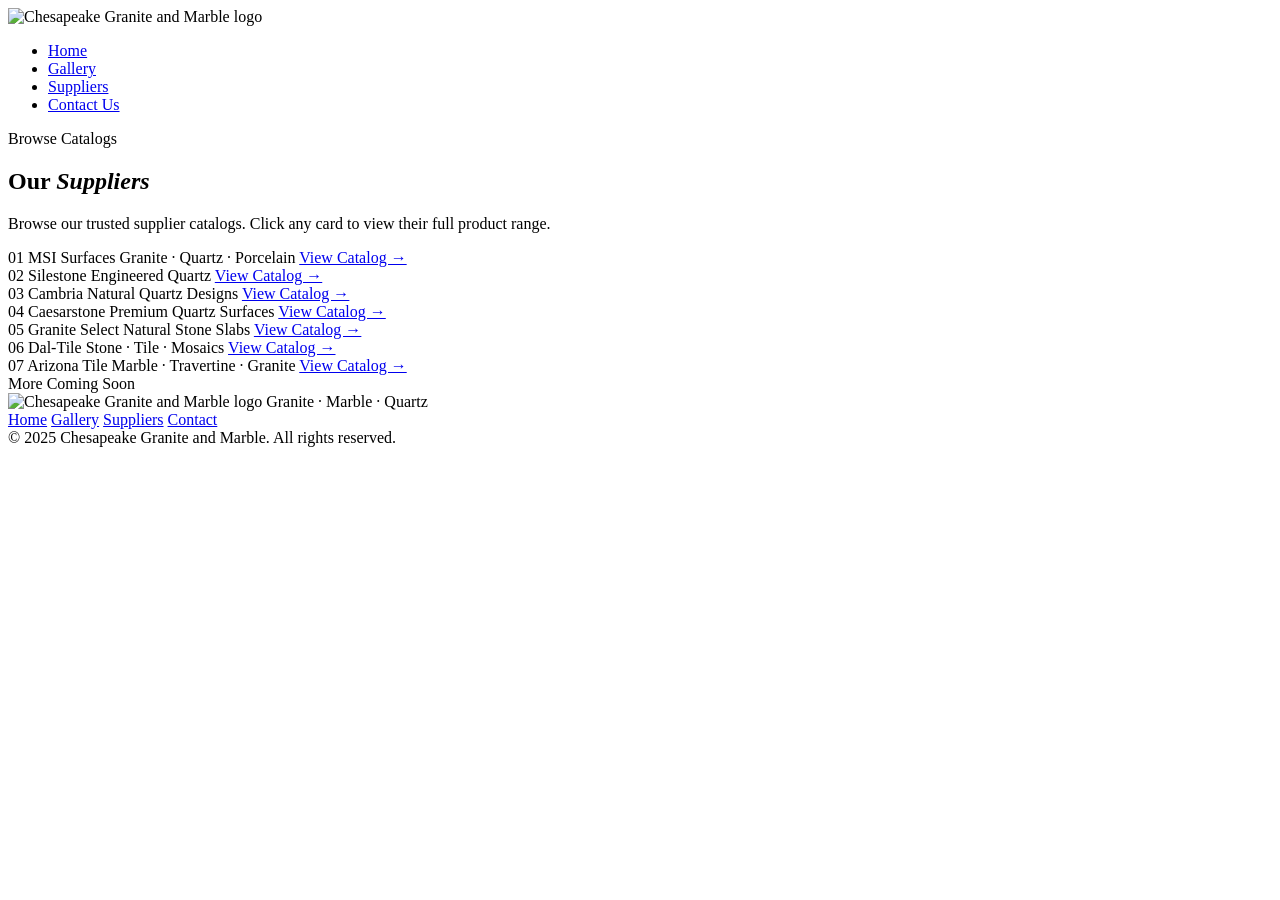
==== suppliers.html @ 54df85d9 "add suppliers page" ====
<!DOCTYPE html>
<html lang="en">
<head>
    <meta charset="UTF-8">
    <meta name="viewport" content="width=device-width, initial-scale=1.0">
    <title>Suppliers — Chesapeake Granite and Marble</title>

    <link rel="preconnect" href="https://fonts.googleapis.com" />
    <link rel="preconnect" href="https://fonts.gstatic.com" crossorigin />
    <link href="https://fonts.googleapis.com/css2?family=DM+Serif+Display:ital@0;1&family=DM+Sans:wght@300;400;500&display=swap" rel="stylesheet" />
    <link rel="stylesheet" href="css/style.css" />
</head>
<body>

    <nav>
        <div class="nav-logo">
            <img src="assets/logo.png" alt="Chesapeake Granite and Marble logo" />
        </div>
        <ul class="nav-links">
            <li><a href="index.html#home">Home</a></li>
            <li><a href="index.html#gallery">Gallery</a></li>
            <li><a href="suppliers.html" class="nav-active">Suppliers</a></li>
            <li><a href="index.html#contact">Contact Us</a></li>
        </ul>
        <div class="hamburger">
            <span></span>
            <span></span>
            <span></span>
        </div>
    </nav>

    <section class="suppliers-hero">
        <div class="suppliers-hero-content">
            <p class="section-tag">Browse Catalogs</p>
            <h1 class="hero-h1">Our <em>Suppliers</em></h1>
            <p class="hero-sub">Browse our trusted supplier catalogs. Click any card to view their full product range.</p>
        </div>
    </section>

    <section class="suppliers-main">
        <div class="section-wrap">
            <div class="supplier-grid">
                <div class="s-card">
                    <span class="s-num">01</span>
                    <span class="s-name">MSI Surfaces</span>
                    <span class="s-type">Granite · Quartz · Porcelain</span>
                    <a href="assets/brochures/msi.pdf" target="_blank" class="s-cta">View Catalog →</a>
                </div>
                <div class="s-card">
                    <span class="s-num">02</span>
                    <span class="s-name">Silestone</span>
                    <span class="s-type">Engineered Quartz</span>
                    <a href="assets/brochures/silestone.pdf" target="_blank" class="s-cta">View Catalog →</a>
                </div>
                <div class="s-card">
                    <span class="s-num">03</span>
                    <span class="s-name">Cambria</span>
                    <span class="s-type">Natural Quartz Designs</span>
                    <a href="assets/brochures/cambria.pdf" target="_blank" class="s-cta">View Catalog →</a>
                </div>
                <div class="s-card">
                    <span class="s-num">04</span>
                    <span class="s-name">Caesarstone</span>
                    <span class="s-type">Premium Quartz Surfaces</span>
                    <a href="assets/brochures/caesarstone.pdf" target="_blank" class="s-cta">View Catalog →</a>
                </div>
                <div class="s-card">
                    <span class="s-num">05</span>
                    <span class="s-name">Granite Select</span>
                    <span class="s-type">Natural Stone Slabs</span>
                    <a href="assets/brochures/granite-select.pdf" target="_blank" class="s-cta">View Catalog →</a>
                </div>
                <div class="s-card">
                    <span class="s-num">06</span>
                    <span class="s-name">Dal-Tile</span>
                    <span class="s-type">Stone · Tile · Mosaics</span>
                    <a href="assets/brochures/dal-tile.pdf" target="_blank" class="s-cta">View Catalog →</a>
                </div>
                <div class="s-card">
                    <span class="s-num">07</span>
                    <span class="s-name">Arizona Tile</span>
                    <span class="s-type">Marble · Travertine · Granite</span>
                    <a href="assets/brochures/arizona-tile.pdf" target="_blank" class="s-cta">View Catalog →</a>
                </div>
                <div class="s-card add-card">
                    <span class="s-name">More Coming Soon</span>
                </div>
            </div>
        </div>
    </section>

    <footer>
        <div class="footer-top">
            <div class="footer-logo">
                <img src="assets/logo.png" alt="Chesapeake Granite and Marble logo" />
                <span>Granite · Marble · Quartz</span>
            </div>
            <div class="footer-links">
                <a href="index.html#home">Home</a>
                <a href="index.html#gallery">Gallery</a>
                <a href="suppliers.html">Suppliers</a>
                <a href="index.html#contact">Contact</a>
            </div>
        </div>
        <div class="footer-bottom">
            <span class="footer-copy">© 2025 Chesapeake Granite and Marble. All rights reserved.</span>
        </div>
    </footer>

</body>
</html>
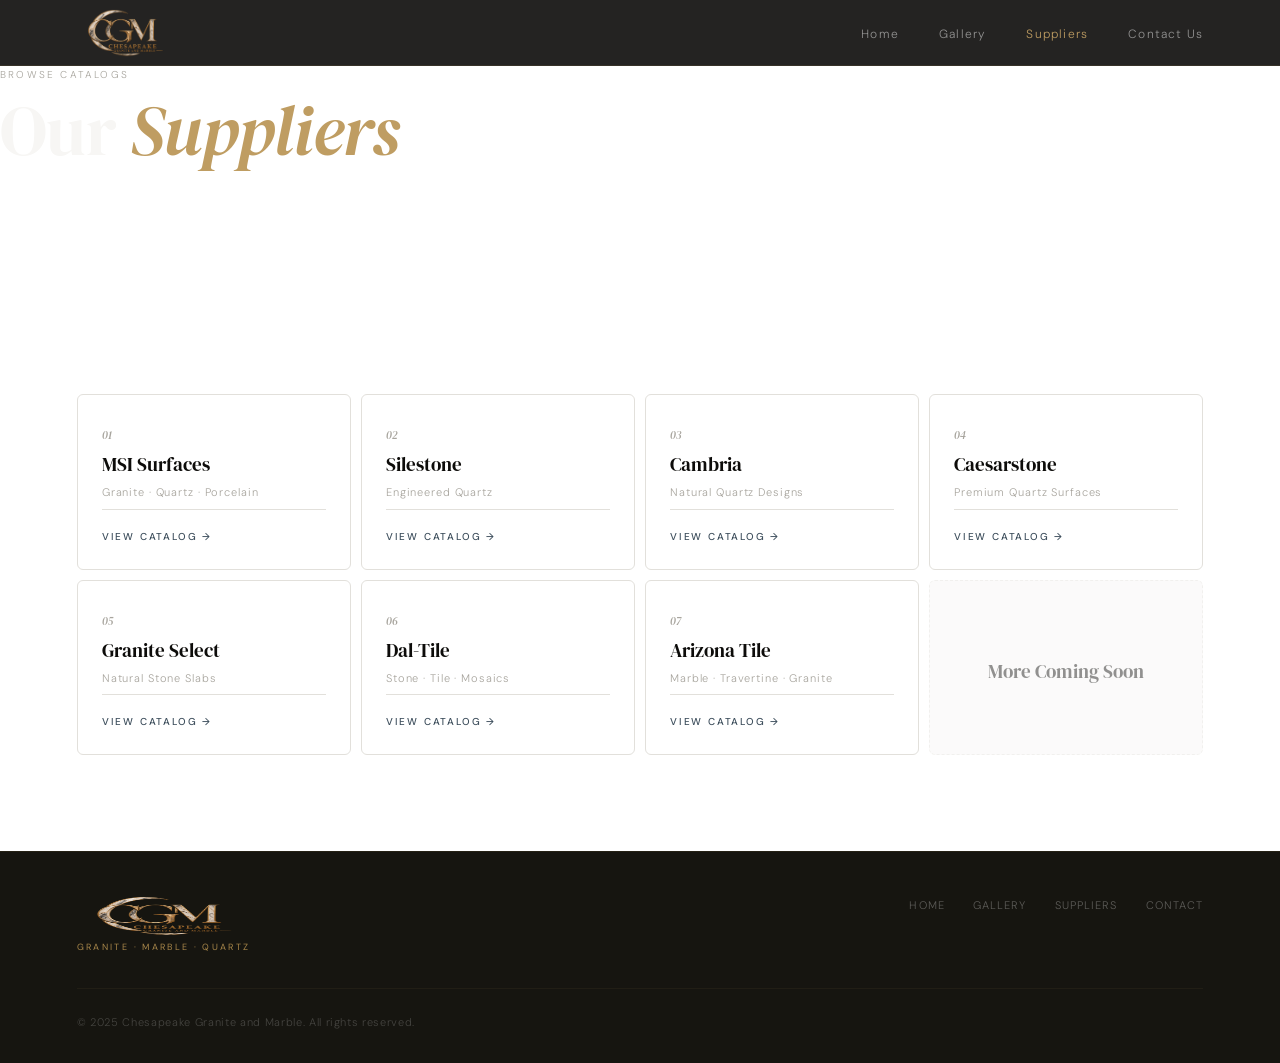
==== commit 6da4f1c1: "Fix footer/contact styling gaps and add responsive breakpoints Footer and contact sections had no CS" ====
--- a/suppliers.html
+++ b/suppliers.html
@@ -107,5 +107,6 @@
         </div>
     </footer>
 
+    <script src="js/main.js"></script>
 </body>
 </html>
--- a/css/style.css
+++ b/css/style.css
@@ -0,0 +1,889 @@
+/* ── DESIGN TOKENS ───────────────────────────────────── */
+:root {
+    /* Darks */
+    --obsidian:     #0D0C0A;
+    --ink:          #161510;
+    --carbon:       #1E1D18;
+
+    /* Lights */
+    --white:        #FFFFFF;
+    --off-white:    #F7F6F4;
+    --light:        #F0EFEC;
+    --border:       #E2E0DB;
+    --mid:          #6B6860;
+    --muted:        #A8A59E;
+
+    /* Gold — muted */
+    --gold:         #A8874A;
+    --gold-light:   #BF9D62;
+    --gold-dim:     #6B5530;
+    --gold-rule:    rgba(168,135,74,.3);
+    --gold-glow:    rgba(168,135,74,.12);
+
+    /* Accent */
+    --slate-blue:   #3D4E5C;
+
+    /* Typography */
+    --font-display: 'DM Serif Display', Georgia, serif;
+    --font-body:    'DM Sans', sans-serif;
+}
+
+/* ── RESET ───────────────────────────────────────────── */
+*, *::before, *::after {
+    box-sizing: border-box;
+    margin: 0;
+    padding: 0;
+}
+
+html {
+    scroll-behavior: smooth;
+}
+
+body {
+    background: var(--white);
+    color: var(--obsidian);
+    font-family: var(--font-body);
+    font-weight: 300;
+    line-height: 1.7;
+    overflow-x: hidden;
+}
+
+img {
+    max-width: 100%;
+    display: block;
+}
+
+a {
+    text-decoration: none;
+    color: inherit;
+}
+
+ul {
+    list-style: none;
+}
+
+/* ── NAV ─────────────────────────────────────────────── */
+nav {
+    position: sticky;
+    top: 0;
+    z-index: 100;
+    background: rgba(13,12,10,.9);
+    backdrop-filter: blur(16px);
+    border-bottom: 1px solid rgba(168,135,74,.15);
+    padding: 0 6vw;
+    display: flex;
+    align-items: center;
+    justify-content: space-between;
+    height: 66px;
+}
+
+.nav-logo img {
+    height: 48px;
+    width: auto;
+}
+
+.nav-links {
+    display: flex;
+    gap: 40px;
+    align-items: center;
+}
+
+.nav-links a {
+    color: rgba(255,255,255,.5);
+    font-size: 12px;
+    letter-spacing: .1em;
+    transition: color .2s;
+}
+
+.nav-links a:hover {
+    color: var(--gold-light);
+}
+
+.nav-cta {
+    border: 1px solid var(--gold-rule);
+    color: var(--gold-light) !important;
+    padding: 8px 22px;
+    border-radius: 2px;
+    transition: all .25s;
+}
+
+.nav-cta:hover {
+    background: var(--gold) !important;
+    color: var(--obsidian) !important;
+}
+
+.nav-active {
+    color: var(--gold-light) !important;
+}
+
+.hamburger {
+    display: none;
+    flex-direction: column;
+    gap: 5px;
+    cursor: pointer;
+}
+
+.hamburger span {
+    width: 22px;
+    height: 1px;
+    background: var(--gold);
+    display: block;
+    transition: transform .25s ease, opacity .25s ease;
+}
+
+.hamburger.active span:nth-child(1) {
+    transform: translateY(6px) rotate(45deg);
+}
+
+.hamburger.active span:nth-child(2) {
+    opacity: 0;
+}
+
+.hamburger.active span:nth-child(3) {
+    transform: translateY(-6px) rotate(-45deg);
+}
+
+/* ── HERO ────────────────────────────────────────────── */
+#home {
+    min-height: 94vh;
+    position: relative;
+    overflow: hidden;
+    display: flex;
+    align-items: center;
+    padding: 120px 6vw 100px;
+    background: var(--obsidian);
+}
+
+.hero-bg {
+    position: absolute;
+    inset: 0;
+    z-index: 0;
+    background:
+        radial-gradient(ellipse at 75% 45%, rgba(168,135,74,.08) 0%, transparent 55%),
+        radial-gradient(ellipse at 15% 75%, rgba(168,135,74,.04) 0%, transparent 40%),
+        var(--obsidian);
+}
+
+.hero-bg::before {
+    content: '';
+    position: absolute;
+    top: 0;
+    right: 22%;
+    bottom: 0;
+    width: 1px;
+    background: linear-gradient(to bottom,
+        transparent 0%,
+        rgba(168,135,74,.2) 25%,
+        rgba(168,135,74,.2) 75%,
+        transparent 100%);
+}
+
+.hero-content {
+    position: relative;
+    z-index: 1;
+    max-width: 560px;
+}
+
+.hero-eyebrow {
+    display: flex;
+    align-items: center;
+    gap: 12px;
+    font-size: 10px;
+    letter-spacing: .28em;
+    text-transform: uppercase;
+    color: var(--gold);
+    margin-bottom: 24px;
+}
+
+.hero-eyebrow::before {
+    content: '';
+    width: 28px;
+    height: 1px;
+    background: var(--gold);
+    flex-shrink: 0;
+}
+
+.hero-h1 {
+    font-family: var(--font-display);
+    font-size: clamp(44px, 5.5vw, 76px);
+    font-weight: 400;
+    line-height: 1.07;
+    color: var(--off-white);
+    margin-bottom: 28px;
+    letter-spacing: -.01em;
+}
+
+.hero-h1 em {
+    font-style: italic;
+    color: var(--gold-light);
+}
+
+.hero-sub {
+    font-size: 14px;
+    color: rgba(255,255,255,.38);
+    line-height: 1.9;
+    max-width: 400px;
+    margin-bottom: 48px;
+    letter-spacing: .03em;
+}
+
+.hero-actions {
+    display: flex;
+    gap: 14px;
+    flex-wrap: wrap;
+    align-items: center;
+}
+
+.btn-gold {
+    background: var(--gold);
+    color: var(--obsidian);
+    padding: 14px 34px;
+    font-family: var(--font-body);
+    font-size: 11px;
+    font-weight: 500;
+    letter-spacing: .16em;
+    text-transform: uppercase;
+    display: inline-block;
+    transition: background .25s, transform .2s;
+}
+
+.btn-gold:hover {
+    background: var(--gold-light);
+    transform: translateY(-2px);
+}
+
+.btn-ghost-gold {
+    border: 1px solid var(--gold-rule);
+    color: rgba(255,255,255,.5);
+    padding: 14px 34px;
+    font-family: var(--font-body);
+    font-size: 11px;
+    letter-spacing: .16em;
+    text-transform: uppercase;
+    display: inline-block;
+    transition: all .25s;
+}
+
+.btn-ghost-gold:hover {
+    border-color: var(--gold);
+    color: var(--gold-light);
+}
+
+.hero-scroll {
+    position: absolute;
+    bottom: 40px;
+    left: 6vw;
+    z-index: 1;
+    display: flex;
+    align-items: center;
+    gap: 10px;
+    font-size: 9px;
+    letter-spacing: .24em;
+    text-transform: uppercase;
+    color: var(--gold-dim);
+}
+
+.scroll-line {
+    width: 36px;
+    height: 1px;
+    background: var(--gold-dim);
+}
+
+/* ── ABOUT ───────────────────────────────────────────── */
+#about {
+    background: var(--carbon);
+    border-top: 1px solid rgba(168,135,74,.1);
+    border-bottom: 1px solid rgba(168,135,74,.1);
+    padding: 80px 6vw;
+    display: grid;
+    grid-template-columns: 1fr 1px 1fr;
+    gap: 0 60px;
+    align-items: center;
+}
+
+.about-line {
+    background: linear-gradient(to bottom, transparent, var(--gold-dim), transparent);
+    height: 90px;
+    align-self: center;
+}
+
+.about-tag {
+    font-size: 9px;
+    letter-spacing: .28em;
+    text-transform: uppercase;
+    color: var(--gold);
+    margin-bottom: 14px;
+}
+
+.about-rule {
+    width: 36px;
+    height: 1px;
+    background: linear-gradient(90deg, var(--gold), transparent);
+    margin-bottom: 20px;
+}
+
+.about-heading {
+    font-family: var(--font-display);
+    font-size: clamp(24px, 2.8vw, 38px);
+    font-weight: 400;
+    font-style: italic;
+    color: var(--off-white);
+    line-height: 1.25;
+}
+
+.about-heading strong {
+    font-style: normal;
+    color: var(--gold-light);
+}
+
+.about-body {
+    font-size: 13px;
+    color: rgba(255,255,255,.38);
+    line-height: 1.95;
+    letter-spacing: .03em;
+}
+
+.about-body + .about-body {
+    margin-top: 14px;
+}
+
+/* ── GALLERY ─────────────────────────────────────────── */
+#gallery {
+    background: var(--off-white);
+}
+
+.section-wrap {
+    padding: 96px 6vw;
+}
+
+.section-header {
+    display: flex;
+    align-items: flex-end;
+    justify-content: space-between;
+    margin-bottom: 48px;
+    flex-wrap: wrap;
+    gap: 16px;
+}
+
+.section-tag {
+    font-size: 10px;
+    letter-spacing: .22em;
+    text-transform: uppercase;
+    color: var(--muted);
+    margin-bottom: 10px;
+}
+
+.section-title {
+    font-family: var(--font-display);
+    font-size: clamp(28px, 3.5vw, 46px);
+    font-weight: 400;
+    color: var(--obsidian);
+    line-height: 1.1;
+    letter-spacing: -.01em;
+}
+
+.section-title em {
+    font-style: italic;
+    color: var(--slate-blue);
+}
+
+.section-link {
+    font-size: 12px;
+    font-weight: 500;
+    color: var(--mid);
+    border-bottom: 1px solid var(--border);
+    padding-bottom: 2px;
+    transition: color .2s, border-color .2s;
+}
+
+.section-link:hover {
+    color: var(--obsidian);
+    border-color: var(--obsidian);
+}
+
+.gallery-grid {
+    display: grid;
+    grid-template-columns: repeat(12, 1fr);
+    grid-template-rows: 290px 210px;
+    gap: 8px;
+}
+
+.g-card {
+    background: var(--light);
+    border-radius: 4px;
+    overflow: hidden;
+    position: relative;
+    cursor: pointer;
+}
+
+.g-card:nth-child(1) { grid-column: span 7; }
+.g-card:nth-child(2) { grid-column: span 5; }
+.g-card:nth-child(3) { grid-column: span 4; }
+.g-card:nth-child(4) { grid-column: span 4; }
+.g-card:nth-child(5) { grid-column: span 4; }
+
+.g-inner {
+    width: 100%;
+    height: 100%;
+    display: flex;
+    align-items: center;
+    justify-content: center;
+    background: linear-gradient(135deg, #ECEAE5, #E2E0DA);
+    transition: transform .45s ease;
+}
+
+.g-inner span {
+    font-size: 10px;
+    letter-spacing: .14em;
+    text-transform: uppercase;
+    color: var(--muted);
+}
+
+.g-card:hover .g-inner {
+    transform: scale(1.04);
+}
+
+.g-overlay {
+    position: absolute;
+    inset: 0;
+    border-radius: 4px;
+    background: linear-gradient(to top, rgba(13,12,10,.72) 0%, transparent 55%);
+    opacity: 0;
+    transition: opacity .3s;
+    display: flex;
+    align-items: flex-end;
+    padding: 18px;
+}
+
+.g-card:hover .g-overlay {
+    opacity: 1;
+}
+
+.g-label {
+    font-family: var(--font-display);
+    font-size: 15px;
+    font-style: italic;
+    color: var(--off-white);
+}
+
+/* ── SUPPLIERS ───────────────────────────────────────── */
+#suppliers {
+    background: var(--white);
+}
+
+.supplier-note {
+    font-size: 14px;
+    color: var(--mid);
+    max-width: 480px;
+    line-height: 1.8;
+    border-left: 2px solid var(--border);
+    padding-left: 18px;
+    margin-bottom: 48px;
+}
+
+.supplier-grid {
+    display: grid;
+    grid-template-columns: repeat(4, 1fr);
+    gap: 10px;
+}
+
+.s-card {
+    border: 1.5px solid var(--border);
+    border-radius: 6px;
+    padding: 32px 24px 24px;
+    display: flex;
+    flex-direction: column;
+    gap: 8px;
+    cursor: pointer;
+    background: var(--white);
+    position: relative;
+    overflow: hidden;
+    transition: all .25s;
+}
+
+.s-card::before {
+    content: '';
+    position: absolute;
+    top: 0;
+    left: 0;
+    right: 0;
+    height: 2px;
+    background: var(--gold);
+    transform: scaleX(0);
+    transform-origin: left;
+    transition: transform .35s ease;
+}
+
+.s-card:hover {
+    border-color: transparent;
+    box-shadow: 0 6px 28px rgba(0,0,0,.08);
+    transform: translateY(-2px);
+}
+
+.s-card:hover::before {
+    transform: scaleX(1);
+}
+
+.s-num {
+    font-family: var(--font-display);
+    font-size: 11px;
+    font-style: italic;
+    color: var(--muted);
+}
+
+.s-name {
+    font-family: var(--font-display);
+    font-size: 19px;
+    font-weight: 400;
+    color: var(--obsidian);
+    line-height: 1.2;
+}
+
+.s-type {
+    font-size: 11px;
+    color: var(--muted);
+    letter-spacing: .08em;
+    line-height: 1.5;
+}
+
+.s-cta {
+    margin-top: auto;
+    padding-top: 18px;
+    border-top: 1px solid var(--border);
+    font-size: 10px;
+    letter-spacing: .18em;
+    text-transform: uppercase;
+    color: var(--slate-blue);
+    font-weight: 500;
+    display: flex;
+    align-items: center;
+    gap: 7px;
+    transition: gap .2s;
+}
+
+.s-card:hover .s-cta {
+    gap: 12px;
+}
+
+.add-card {
+    border-style: dashed;
+    background: var(--off-white);
+    align-items: center;
+    justify-content: center;
+    text-align: center;
+    opacity: .45;
+}
+
+.add-card:hover {
+    opacity: .65;
+    box-shadow: none !important;
+    transform: none !important;
+    border-color: var(--muted) !important;
+}
+
+.add-card::before {
+    display: none;
+}
+
+/* ── CONTACT ─────────────────────────────────────────── */
+#contact {
+    background: var(--light);
+}
+
+.contact-grid {
+    display: grid;
+    grid-template-columns: 1fr 1fr;
+    gap: 20px;
+    margin-top: 48px;
+}
+
+.contact-form-card {
+    background: var(--white);
+    border: 1px solid var(--border);
+    border-radius: 8px;
+    padding: 44px;
+}
+
+.contact-right {
+    display: flex;
+    flex-direction: column;
+    gap: 16px;
+}
+
+.map-box {
+    background: var(--carbon);
+    border-radius: 8px;
+    flex: 1;
+    min-height: 220px;
+    display: flex;
+    align-items: center;
+    justify-content: center;
+    color: rgba(255,255,255,.25);
+    font-size: 11px;
+    letter-spacing: .12em;
+    text-transform: uppercase;
+}
+
+.contact-info-card {
+    background: var(--obsidian);
+    border-radius: 8px;
+    padding: 32px;
+    display: flex;
+    flex-direction: column;
+    gap: 20px;
+    border: 1px solid rgba(168,135,74,.1);
+}
+
+.c-row {
+    display: flex;
+    align-items: flex-start;
+    gap: 14px;
+}
+
+.c-icon {
+    width: 32px;
+    height: 32px;
+    flex-shrink: 0;
+    background: rgba(168,135,74,.08);
+    border: 1px solid rgba(168,135,74,.15);
+    border-radius: 4px;
+    display: flex;
+    align-items: center;
+    justify-content: center;
+    font-size: 14px;
+}
+
+.c-label {
+    font-size: 9px;
+    letter-spacing: .22em;
+    text-transform: uppercase;
+    color: var(--gold-dim);
+    margin-bottom: 3px;
+}
+
+.c-value {
+    font-size: 13px;
+    color: rgba(255,255,255,.6);
+}
+
+.form-group {
+    margin-bottom: 20px;
+}
+
+.form-group label {
+    display: block;
+    font-size: 10px;
+    letter-spacing: .18em;
+    text-transform: uppercase;
+    color: var(--muted);
+    margin-bottom: 8px;
+}
+
+.form-group input,
+.form-group textarea,
+.form-group select {
+    width: 100%;
+    background: var(--off-white);
+    border: 1.5px solid var(--border);
+    border-radius: 4px;
+    padding: 11px 14px;
+    color: var(--obsidian);
+    font-family: var(--font-body);
+    font-size: 14px;
+    font-weight: 300;
+    transition: border-color .2s, box-shadow .2s;
+    resize: none;
+}
+
+.form-group input:focus,
+.form-group textarea:focus,
+.form-group select:focus {
+    outline: none;
+    border-color: var(--gold);
+    box-shadow: 0 0 0 3px rgba(168,135,74,.08);
+}
+
+.form-group textarea {
+    min-height: 90px;
+}
+
+.form-row2 {
+    display: grid;
+    grid-template-columns: 1fr 1fr;
+    gap: 14px;
+}
+
+.btn-dark {
+    background: var(--obsidian);
+    color: var(--off-white);
+    padding: 14px 32px;
+    font-family: var(--font-body);
+    font-size: 11px;
+    font-weight: 500;
+    letter-spacing: .16em;
+    text-transform: uppercase;
+    border: none;
+    cursor: pointer;
+    border-radius: 2px;
+    transition: background .2s;
+    display: inline-block;
+}
+
+.btn-dark:hover {
+    background: var(--carbon);
+}
+
+/* ── FOOTER ──────────────────────────────────────────── */
+footer {
+    background: var(--ink);
+    border-top: 1px solid rgba(168,135,74,.1);
+    padding: 44px 6vw 32px;
+}
+
+.footer-top {
+    display: flex;
+    justify-content: space-between;
+    align-items: flex-start;
+    flex-wrap: wrap;
+    gap: 24px;
+    padding-bottom: 32px;
+    border-bottom: 1px solid rgba(168,135,74,.08);
+    margin-bottom: 24px;
+}
+
+.footer-logo {
+    display: flex;
+    flex-direction: column;
+    gap: 4px;
+}
+
+.footer-logo img {
+    height: 40px;
+    width: auto;
+}
+
+.footer-logo span {
+    font-family: var(--font-body);
+    font-size: 9px;
+    letter-spacing: .26em;
+    text-transform: uppercase;
+    color: var(--gold);
+    font-weight: 400;
+}
+
+.footer-links {
+    display: flex;
+    gap: 28px;
+}
+
+.footer-links a {
+    font-size: 11px;
+    letter-spacing: .1em;
+    text-transform: uppercase;
+    color: rgba(255,255,255,.3);
+    transition: color .2s;
+}
+
+.footer-links a:hover {
+    color: var(--gold-light);
+}
+
+.footer-bottom {
+    display: flex;
+    justify-content: space-between;
+    align-items: center;
+    flex-wrap: wrap;
+    gap: 12px;
+}
+
+.footer-copy {
+    font-size: 11px;
+    color: rgba(255,255,255,.2);
+    letter-spacing: .06em;
+}
+
+/* ── RESPONSIVE ──────────────────────────────────────── */
+@media (max-width: 900px) {
+    .nav-links {
+        display: none;
+        position: absolute;
+        top: 100%;
+        left: 0;
+        right: 0;
+        flex-direction: column;
+        align-items: flex-start;
+        gap: 22px;
+        background: rgba(13,12,10,.97);
+        backdrop-filter: blur(16px);
+        border-bottom: 1px solid rgba(168,135,74,.15);
+        padding: 28px 6vw 32px;
+    }
+
+    .nav-links.open {
+        display: flex;
+    }
+
+    .hamburger {
+        display: flex;
+    }
+
+    .hero-bg::before {
+        display: none;
+    }
+
+    #about {
+        grid-template-columns: 1fr;
+        gap: 32px;
+    }
+
+    .about-line {
+        display: none;
+    }
+
+    .gallery-grid {
+        grid-template-columns: 1fr 1fr;
+        grid-template-rows: auto;
+    }
+
+    .g-card {
+        grid-column: span 1 !important;
+        aspect-ratio: 4 / 3;
+    }
+
+    .supplier-grid {
+        grid-template-columns: 1fr 1fr;
+    }
+
+    .contact-grid {
+        grid-template-columns: 1fr;
+    }
+}
+
+@media (max-width: 600px) {
+    .gallery-grid {
+        grid-template-columns: 1fr;
+    }
+
+    .supplier-grid {
+        grid-template-columns: 1fr;
+    }
+
+    .form-row2 {
+        grid-template-columns: 1fr;
+    }
+
+    .hero-actions {
+        flex-direction: column;
+        align-items: flex-start;
+    }
+
+    .footer-top {
+        flex-direction: column;
+        align-items: flex-start;
+    }
+
+    .footer-links {
+        gap: 18px;
+        flex-wrap: wrap;
+    }
+}
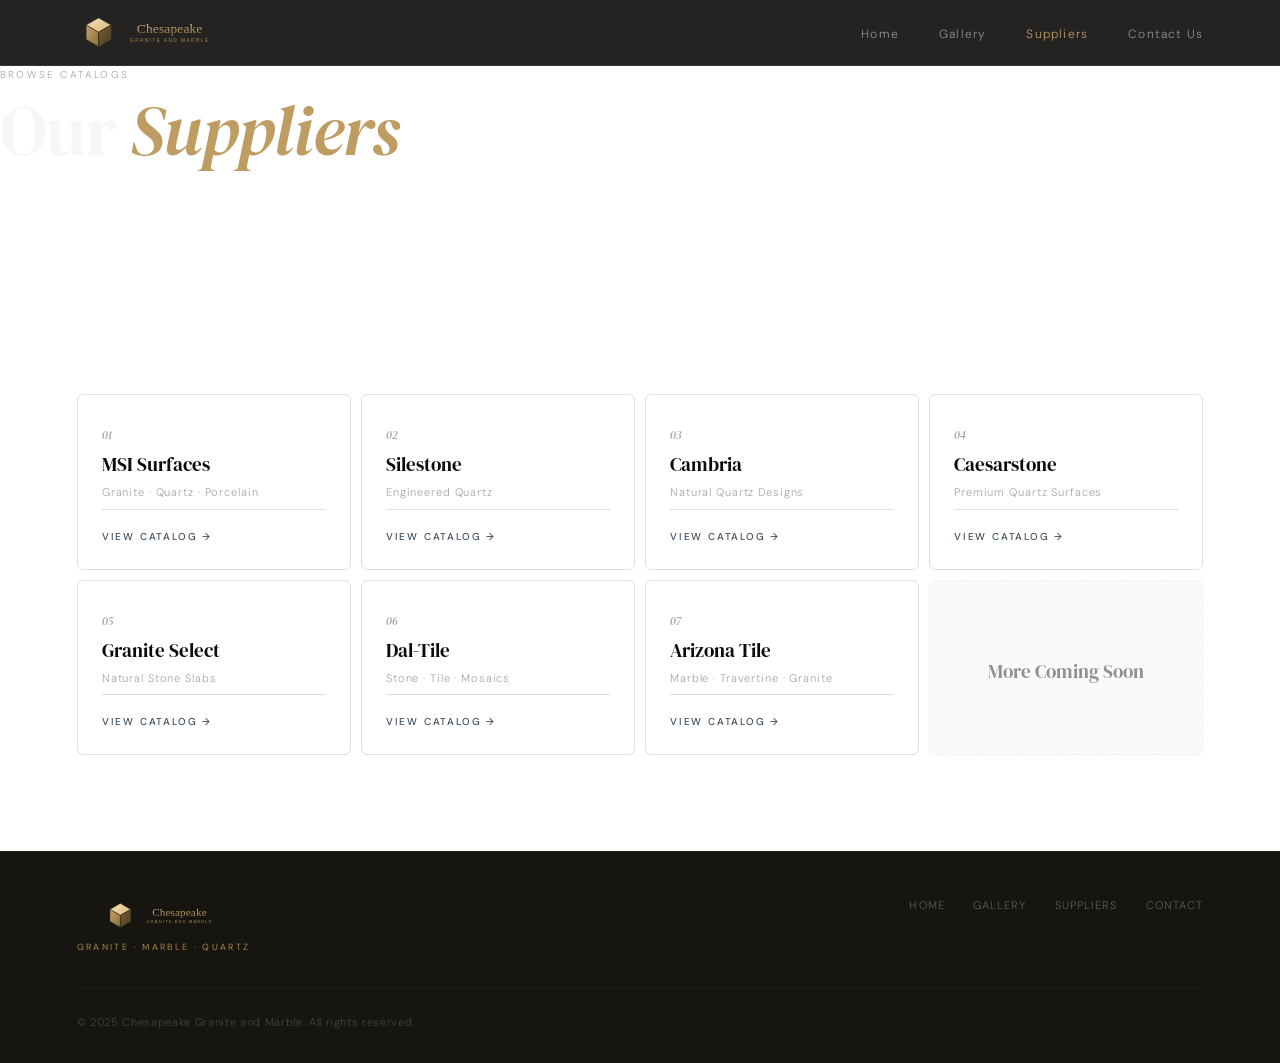
==== commit a762dad5: "Switch nav/footer logo to the new SVG wordmark Replaces the ornate gold marble PNG with the cleaner " ====
--- a/suppliers.html
+++ b/suppliers.html
@@ -9,12 +9,13 @@
     <link rel="preconnect" href="https://fonts.gstatic.com" crossorigin />
     <link href="https://fonts.googleapis.com/css2?family=DM+Serif+Display:ital@0;1&family=DM+Sans:wght@300;400;500&display=swap" rel="stylesheet" />
     <link rel="stylesheet" href="css/style.css" />
+    <link rel="icon" type="image/svg+xml" href="assets/logo-mark.svg" />
 </head>
 <body>
 
     <nav>
         <div class="nav-logo">
-            <img src="assets/logo.png" alt="Chesapeake Granite and Marble logo" />
+            <img src="assets/logo-wordmark.svg" alt="Chesapeake Granite and Marble logo" />
         </div>
         <ul class="nav-links">
             <li><a href="index.html#home">Home</a></li>
@@ -44,43 +45,43 @@
                     <span class="s-num">01</span>
                     <span class="s-name">MSI Surfaces</span>
                     <span class="s-type">Granite · Quartz · Porcelain</span>
-                    <a href="assets/brochures/msi.pdf" target="_blank" class="s-cta">View Catalog →</a>
+                    <a href="https://www.msisurfaces.com/granite-countertops/" target="_blank" rel="noopener noreferrer" class="s-cta">View Catalog →</a>
                 </div>
                 <div class="s-card">
                     <span class="s-num">02</span>
                     <span class="s-name">Silestone</span>
                     <span class="s-type">Engineered Quartz</span>
-                    <a href="assets/brochures/silestone.pdf" target="_blank" class="s-cta">View Catalog →</a>
+                    <a href="https://www.cosentino.com/usa/silestone/countertops/" target="_blank" rel="noopener noreferrer" class="s-cta">View Catalog →</a>
                 </div>
                 <div class="s-card">
                     <span class="s-num">03</span>
                     <span class="s-name">Cambria</span>
                     <span class="s-type">Natural Quartz Designs</span>
-                    <a href="assets/brochures/cambria.pdf" target="_blank" class="s-cta">View Catalog →</a>
+                    <a href="https://www.cambriausa.com/quartz-countertops/quartz-colors" target="_blank" rel="noopener noreferrer" class="s-cta">View Catalog →</a>
                 </div>
                 <div class="s-card">
                     <span class="s-num">04</span>
                     <span class="s-name">Caesarstone</span>
                     <span class="s-type">Premium Quartz Surfaces</span>
-                    <a href="assets/brochures/caesarstone.pdf" target="_blank" class="s-cta">View Catalog →</a>
+                    <a href="https://www.caesarstoneus.com/countertops/" target="_blank" rel="noopener noreferrer" class="s-cta">View Catalog →</a>
                 </div>
                 <div class="s-card">
                     <span class="s-num">05</span>
                     <span class="s-name">Granite Select</span>
                     <span class="s-type">Natural Stone Slabs</span>
-                    <a href="assets/brochures/granite-select.pdf" target="_blank" class="s-cta">View Catalog →</a>
+                    <a href="#" class="s-cta">View Catalog →</a>
                 </div>
                 <div class="s-card">
                     <span class="s-num">06</span>
                     <span class="s-name">Dal-Tile</span>
                     <span class="s-type">Stone · Tile · Mosaics</span>
-                    <a href="assets/brochures/dal-tile.pdf" target="_blank" class="s-cta">View Catalog →</a>
+                    <a href="https://catalogs.daltile.com/" target="_blank" rel="noopener noreferrer" class="s-cta">View Catalog →</a>
                 </div>
                 <div class="s-card">
                     <span class="s-num">07</span>
                     <span class="s-name">Arizona Tile</span>
                     <span class="s-type">Marble · Travertine · Granite</span>
-                    <a href="assets/brochures/arizona-tile.pdf" target="_blank" class="s-cta">View Catalog →</a>
+                    <a href="https://www.arizonatile.com/products/slab/marble/" target="_blank" rel="noopener noreferrer" class="s-cta">View Catalog →</a>
                 </div>
                 <div class="s-card add-card">
                     <span class="s-name">More Coming Soon</span>
@@ -92,7 +93,7 @@
     <footer>
         <div class="footer-top">
             <div class="footer-logo">
-                <img src="assets/logo.png" alt="Chesapeake Granite and Marble logo" />
+                <img src="assets/logo-wordmark.svg" alt="Chesapeake Granite and Marble logo" />
                 <span>Granite · Marble · Quartz</span>
             </div>
             <div class="footer-links">
--- a/css/style.css
+++ b/css/style.css
@@ -613,6 +613,7 @@
 .map-box {
     background: var(--carbon);
     border-radius: 8px;
+    overflow: hidden;
     flex: 1;
     min-height: 220px;
     display: flex;
@@ -731,6 +732,13 @@
 
 .btn-dark:hover {
     background: var(--carbon);
+}
+
+.btn-dark.btn-sent,
+.btn-dark.btn-sent:hover {
+    background: var(--gold);
+    color: var(--obsidian);
+    cursor: default;
 }
 
 /* ── FOOTER ──────────────────────────────────────────── */
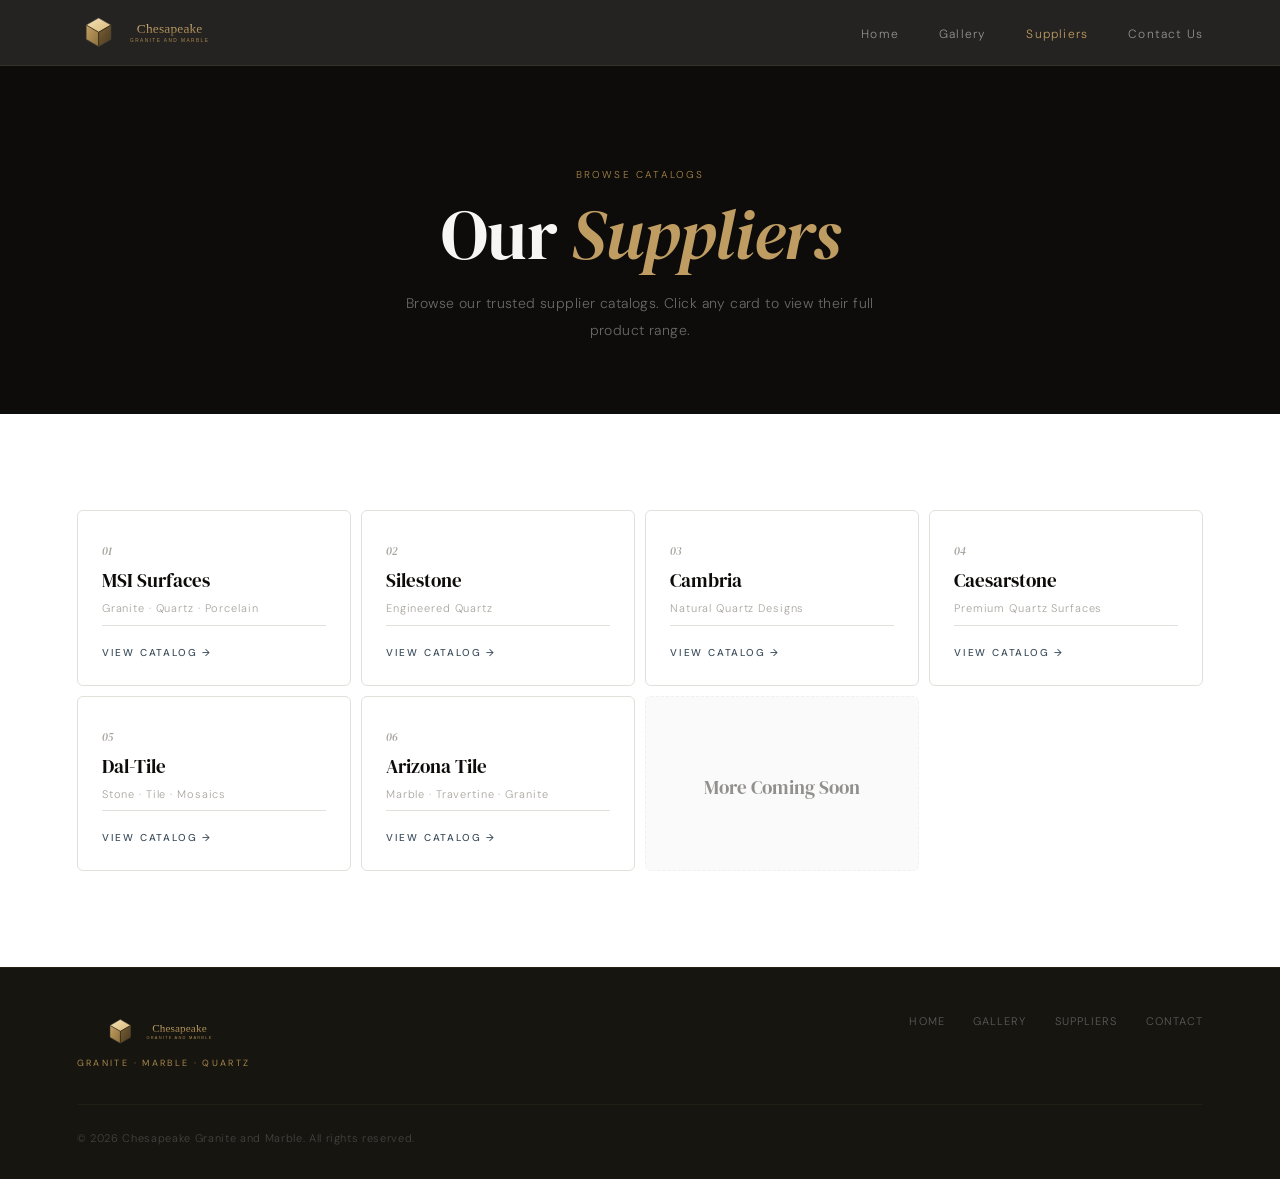
==== commit 9c06a1b5: "Swap real email into form, drop Granite Select, update copyright, add spam honeypot - Form now deliv" ====
--- a/suppliers.html
+++ b/suppliers.html
@@ -67,18 +67,12 @@
                 </div>
                 <div class="s-card">
                     <span class="s-num">05</span>
-                    <span class="s-name">Granite Select</span>
-                    <span class="s-type">Natural Stone Slabs</span>
-                    <a href="#" class="s-cta">View Catalog →</a>
-                </div>
-                <div class="s-card">
-                    <span class="s-num">06</span>
                     <span class="s-name">Dal-Tile</span>
                     <span class="s-type">Stone · Tile · Mosaics</span>
                     <a href="https://catalogs.daltile.com/" target="_blank" rel="noopener noreferrer" class="s-cta">View Catalog →</a>
                 </div>
                 <div class="s-card">
-                    <span class="s-num">07</span>
+                    <span class="s-num">06</span>
                     <span class="s-name">Arizona Tile</span>
                     <span class="s-type">Marble · Travertine · Granite</span>
                     <a href="https://www.arizonatile.com/products/slab/marble/" target="_blank" rel="noopener noreferrer" class="s-cta">View Catalog →</a>
@@ -104,7 +98,7 @@
             </div>
         </div>
         <div class="footer-bottom">
-            <span class="footer-copy">© 2025 Chesapeake Granite and Marble. All rights reserved.</span>
+            <span class="footer-copy">© 2026 Chesapeake Granite and Marble. All rights reserved.</span>
         </div>
     </footer>
 
--- a/css/style.css
+++ b/css/style.css
@@ -583,6 +583,35 @@
 
 .add-card::before {
     display: none;
+}
+
+/* ── SUPPLIERS PAGE HERO ─────────────────────────────── */
+.suppliers-hero {
+    background: var(--obsidian);
+    padding: 100px 6vw 70px;
+    text-align: center;
+}
+
+.suppliers-hero-content {
+    max-width: 640px;
+    margin: 0 auto;
+}
+
+.suppliers-hero .section-tag {
+    color: var(--gold);
+}
+
+.suppliers-hero .hero-h1 {
+    margin: 14px 0 18px;
+}
+
+.suppliers-hero .hero-sub {
+    max-width: 480px;
+    margin: 0 auto;
+}
+
+.suppliers-main {
+    background: var(--white);
 }
 
 /* ── CONTACT ─────────────────────────────────────────── */
